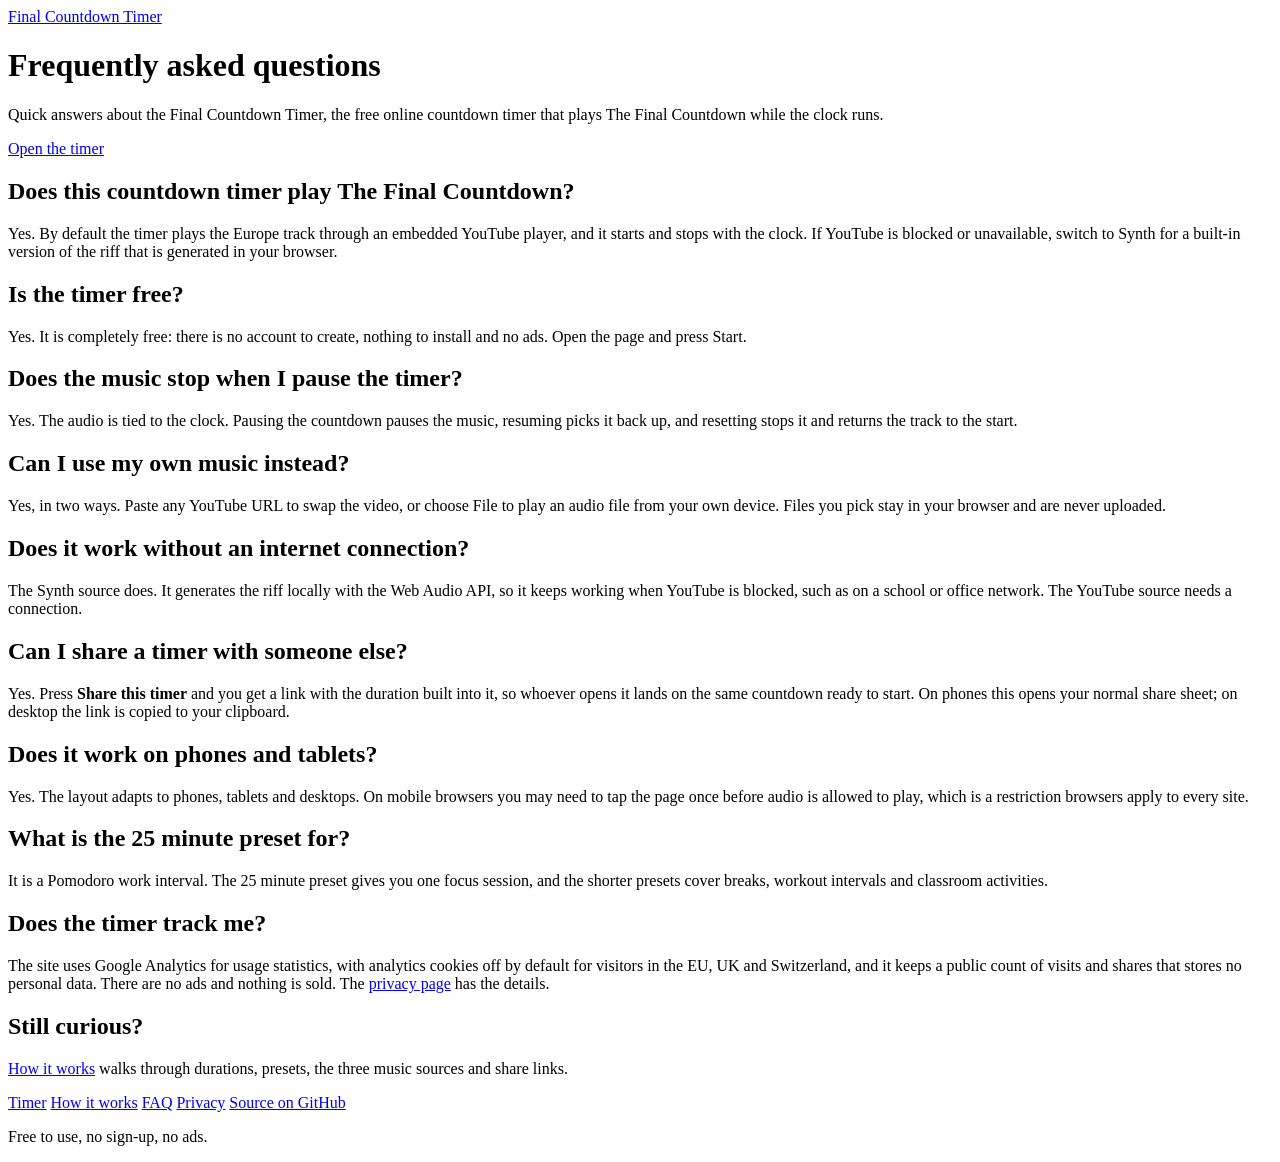
==== public/faq.html @ 5a78f72f "Make the timer one screen and move reference content to its own pages The homepage is now only the t" ====
<!DOCTYPE html>
<html lang="en">
<head>
<meta charset="utf-8">
<meta name="viewport" content="width=device-width, initial-scale=1, viewport-fit=cover">
<title>Final Countdown Timer FAQ: Music, Offline Use, Sharing and Privacy</title>
<meta name="description" content="Answers about the Final Countdown Timer: does it play the song, is it free, does the music pause with the clock, can you use your own music, and does it work offline or on phones.">
<meta name="theme-color" content="#07020f">
<link rel="canonical" href="https://finalcountdown.app/faq">
<link rel="icon" href="/favicon.svg" type="image/svg+xml">
<meta property="og:type" content="article">
<meta property="og:site_name" content="Final Countdown Timer">
<meta property="og:url" content="https://finalcountdown.app/faq">
<meta property="og:title" content="Final Countdown Timer FAQ">
<meta property="og:description" content="Answers about the Final Countdown Timer: does it play the song, is it free, does the music pause with the clock, can you use your own music, and does it work offline or on phones.">
<meta property="og:image" content="https://finalcountdown.app/og.png">
<meta property="og:image:width" content="1200">
<meta property="og:image:height" content="630">
<meta property="og:image:alt" content="Final Countdown Timer: a neon countdown clock reading 00:30 over a synthwave grid.">
<meta name="twitter:card" content="summary_large_image">
<meta name="twitter:title" content="Final Countdown Timer FAQ">
<meta name="twitter:description" content="Answers about the Final Countdown Timer: does it play the song, is it free, does the music pause with the clock, can you use your own music, and does it work offline or on phones.">
<meta name="twitter:image" content="https://finalcountdown.app/og.png">
<script type="application/ld+json">
{
  "@context": "https://schema.org",
  "@graph": [
    {
      "@type": "FAQPage",
      "@id": "https://finalcountdown.app/faq#faq",
      "url": "https://finalcountdown.app/faq",
      "name": "Final Countdown Timer FAQ",
      "isPartOf": {
        "@id": "https://finalcountdown.app/#website"
      },
      "about": {
        "@id": "https://finalcountdown.app/#app"
      },
      "dateModified": "2026-11-13",
      "mainEntity": [
        {
          "@type": "Question",
          "name": "Does this countdown timer play The Final Countdown?",
          "acceptedAnswer": {
            "@type": "Answer",
            "text": "Yes. By default the timer plays the Europe track through an embedded YouTube player, and it starts and stops with the clock. If YouTube is blocked or unavailable, switch to Synth for a built-in version of the riff that is generated in your browser."
          }
        },
        {
          "@type": "Question",
          "name": "Is the timer free?",
          "acceptedAnswer": {
            "@type": "Answer",
            "text": "Yes. It is completely free: there is no account to create, nothing to install and no ads. Open the page and press Start."
          }
        },
        {
          "@type": "Question",
          "name": "Does the music stop when I pause the timer?",
          "acceptedAnswer": {
            "@type": "Answer",
            "text": "Yes. The audio is tied to the clock. Pausing the countdown pauses the music, resuming picks it back up, and resetting stops it and returns the track to the start."
          }
        },
        {
          "@type": "Question",
          "name": "Can I use my own music instead?",
          "acceptedAnswer": {
            "@type": "Answer",
            "text": "Yes, in two ways. Paste any YouTube URL to swap the video, or choose File to play an audio file from your own device. Files you pick stay in your browser and are never uploaded."
          }
        },
        {
          "@type": "Question",
          "name": "Does it work without an internet connection?",
          "acceptedAnswer": {
            "@type": "Answer",
            "text": "The Synth source does. It generates the riff locally with the Web Audio API, so it keeps working when YouTube is blocked, such as on a school or office network. The YouTube source needs a connection."
          }
        },
        {
          "@type": "Question",
          "name": "Can I share a timer with someone else?",
          "acceptedAnswer": {
            "@type": "Answer",
            "text": "Yes. Press Share this timer and you get a link with the duration built into it, so whoever opens it lands on the same countdown ready to start. On phones this opens your normal share sheet; on desktop the link is copied to your clipboard."
          }
        },
        {
          "@type": "Question",
          "name": "Does it work on phones and tablets?",
          "acceptedAnswer": {
            "@type": "Answer",
            "text": "Yes. The layout adapts to phones, tablets and desktops. On mobile browsers you may need to tap the page once before audio is allowed to play, which is a restriction browsers apply to every site."
          }
        },
        {
          "@type": "Question",
          "name": "What is the 25 minute preset for?",
          "acceptedAnswer": {
            "@type": "Answer",
            "text": "It is a Pomodoro work interval. The 25 minute preset gives you one focus session, and the shorter presets cover breaks, workout intervals and classroom activities."
          }
        },
        {
          "@type": "Question",
          "name": "Does the timer track me?",
          "acceptedAnswer": {
            "@type": "Answer",
            "text": "The site uses Google Analytics for usage statistics, with analytics cookies off by default for visitors in the EU, UK and Switzerland, and it keeps a public count of visits and shares that stores no personal data. There are no ads and nothing is sold. The privacy page has the details."
          }
        }
      ]
    },
    {
      "@type": "BreadcrumbList",
      "@id": "https://finalcountdown.app/faq#breadcrumb",
      "itemListElement": [
        {
          "@type": "ListItem",
          "position": 1,
          "name": "Timer",
          "item": "https://finalcountdown.app/"
        },
        {
          "@type": "ListItem",
          "position": 2,
          "name": "FAQ",
          "item": "https://finalcountdown.app/faq"
        }
      ]
    }
  ]
}
</script>
<link rel="stylesheet" href="/site.css">
<script src="/analytics.js"></script>
</head>
<body>

<header class="page-header">
  <a class="brand" href="/">Final Countdown Timer</a>
</header>

<main class="prose">
  <h1>Frequently asked questions</h1>
  <p class="lede">
    Quick answers about the Final Countdown Timer, the free online countdown timer that plays The
    Final Countdown while the clock runs.
  </p>
  <p><a class="cta" href="/">Open the timer</a></p>

  <section>
    <h2>Does this countdown timer play The Final Countdown?</h2>
    <p>Yes. By default the timer plays the Europe track through an embedded YouTube player, and it starts and stops with the clock. If YouTube is blocked or unavailable, switch to Synth for a built-in version of the riff that is generated in your browser.</p>
  </section>

  <section>
    <h2>Is the timer free?</h2>
    <p>Yes. It is completely free: there is no account to create, nothing to install and no ads. Open the page and press Start.</p>
  </section>

  <section>
    <h2>Does the music stop when I pause the timer?</h2>
    <p>Yes. The audio is tied to the clock. Pausing the countdown pauses the music, resuming picks it back up, and resetting stops it and returns the track to the start.</p>
  </section>

  <section>
    <h2>Can I use my own music instead?</h2>
    <p>Yes, in two ways. Paste any YouTube URL to swap the video, or choose File to play an audio file from your own device. Files you pick stay in your browser and are never uploaded.</p>
  </section>

  <section>
    <h2>Does it work without an internet connection?</h2>
    <p>The Synth source does. It generates the riff locally with the Web Audio API, so it keeps working when YouTube is blocked, such as on a school or office network. The YouTube source needs a connection.</p>
  </section>

  <section>
    <h2>Can I share a timer with someone else?</h2>
    <p>Yes. Press <strong>Share this timer</strong> and you get a link with the duration built into it, so whoever opens it lands on the same countdown ready to start. On phones this opens your normal share sheet; on desktop the link is copied to your clipboard.</p>
  </section>

  <section>
    <h2>Does it work on phones and tablets?</h2>
    <p>Yes. The layout adapts to phones, tablets and desktops. On mobile browsers you may need to tap the page once before audio is allowed to play, which is a restriction browsers apply to every site.</p>
  </section>

  <section>
    <h2>What is the 25 minute preset for?</h2>
    <p>It is a Pomodoro work interval. The 25 minute preset gives you one focus session, and the shorter presets cover breaks, workout intervals and classroom activities.</p>
  </section>

  <section>
    <h2>Does the timer track me?</h2>
    <p>The site uses Google Analytics for usage statistics, with analytics cookies off by default for visitors in the EU, UK and Switzerland, and it keeps a public count of visits and shares that stores no personal data. There are no ads and nothing is sold. The <a href="/privacy">privacy page</a> has the details.</p>
  </section>

  <section>
    <h2>Still curious?</h2>
    <p>
      <a href="/how-it-works">How it works</a> walks through durations, presets, the three music
      sources and share links.
    </p>
  </section>
</main>

<footer class="site-footer">
  <nav class="site-nav" aria-label="Site">
    <a href="/">Timer</a>
    <a href="/how-it-works">How it works</a>
    <a href="/faq" aria-current="page">FAQ</a>
    <a href="/privacy">Privacy</a>
    <a href="https://github.com/garrelj1/final-countdown">Source on GitHub</a>
  </nav>
  <p>Free to use, no sign-up, no ads.</p>
</footer>

</body>
</html>
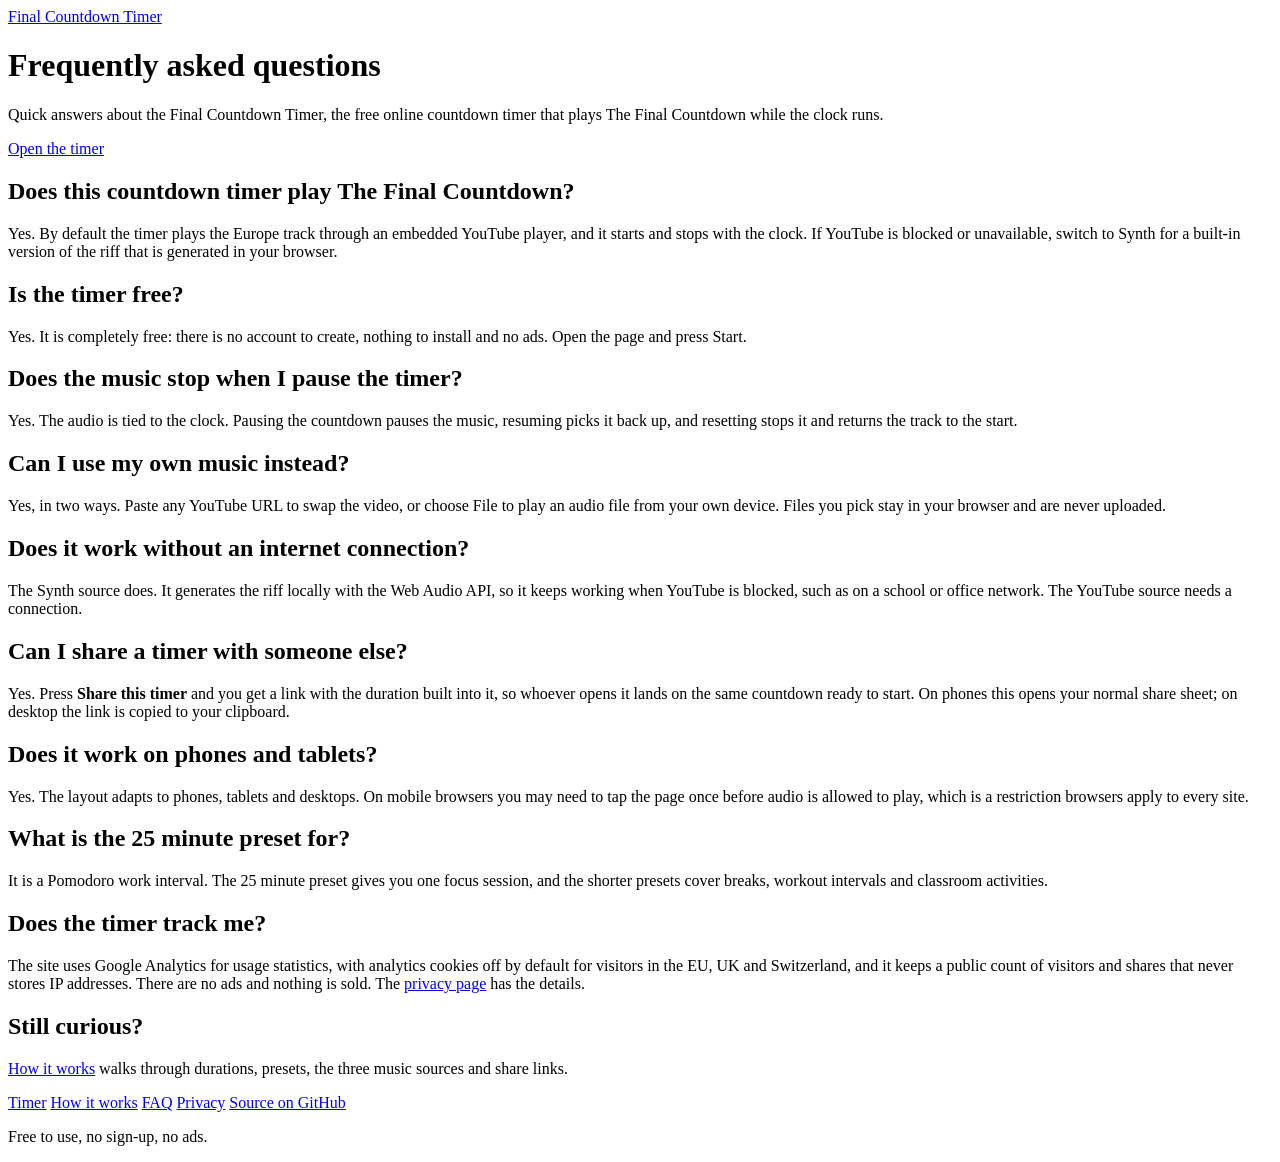
==== commit 0cc37473: "Count each visitor once a day The visitor line counted page loads, so a reload showed the next rank." ====
--- a/public/faq.html
+++ b/public/faq.html
@@ -107,7 +107,7 @@
           "name": "Does the timer track me?",
           "acceptedAnswer": {
             "@type": "Answer",
-            "text": "The site uses Google Analytics for usage statistics, with analytics cookies off by default for visitors in the EU, UK and Switzerland, and it keeps a public count of visits and shares that stores no personal data. There are no ads and nothing is sold. The privacy page has the details."
+            "text": "The site uses Google Analytics for usage statistics, with analytics cookies off by default for visitors in the EU, UK and Switzerland, and it keeps a public count of visitors and shares that never stores IP addresses. There are no ads and nothing is sold. The privacy page has the details."
           }
         }
       ]
@@ -192,7 +192,7 @@
 
   <section>
     <h2>Does the timer track me?</h2>
-    <p>The site uses Google Analytics for usage statistics, with analytics cookies off by default for visitors in the EU, UK and Switzerland, and it keeps a public count of visits and shares that stores no personal data. There are no ads and nothing is sold. The <a href="/privacy">privacy page</a> has the details.</p>
+    <p>The site uses Google Analytics for usage statistics, with analytics cookies off by default for visitors in the EU, UK and Switzerland, and it keeps a public count of visitors and shares that never stores IP addresses. There are no ads and nothing is sold. The <a href="/privacy">privacy page</a> has the details.</p>
   </section>
 
   <section>
